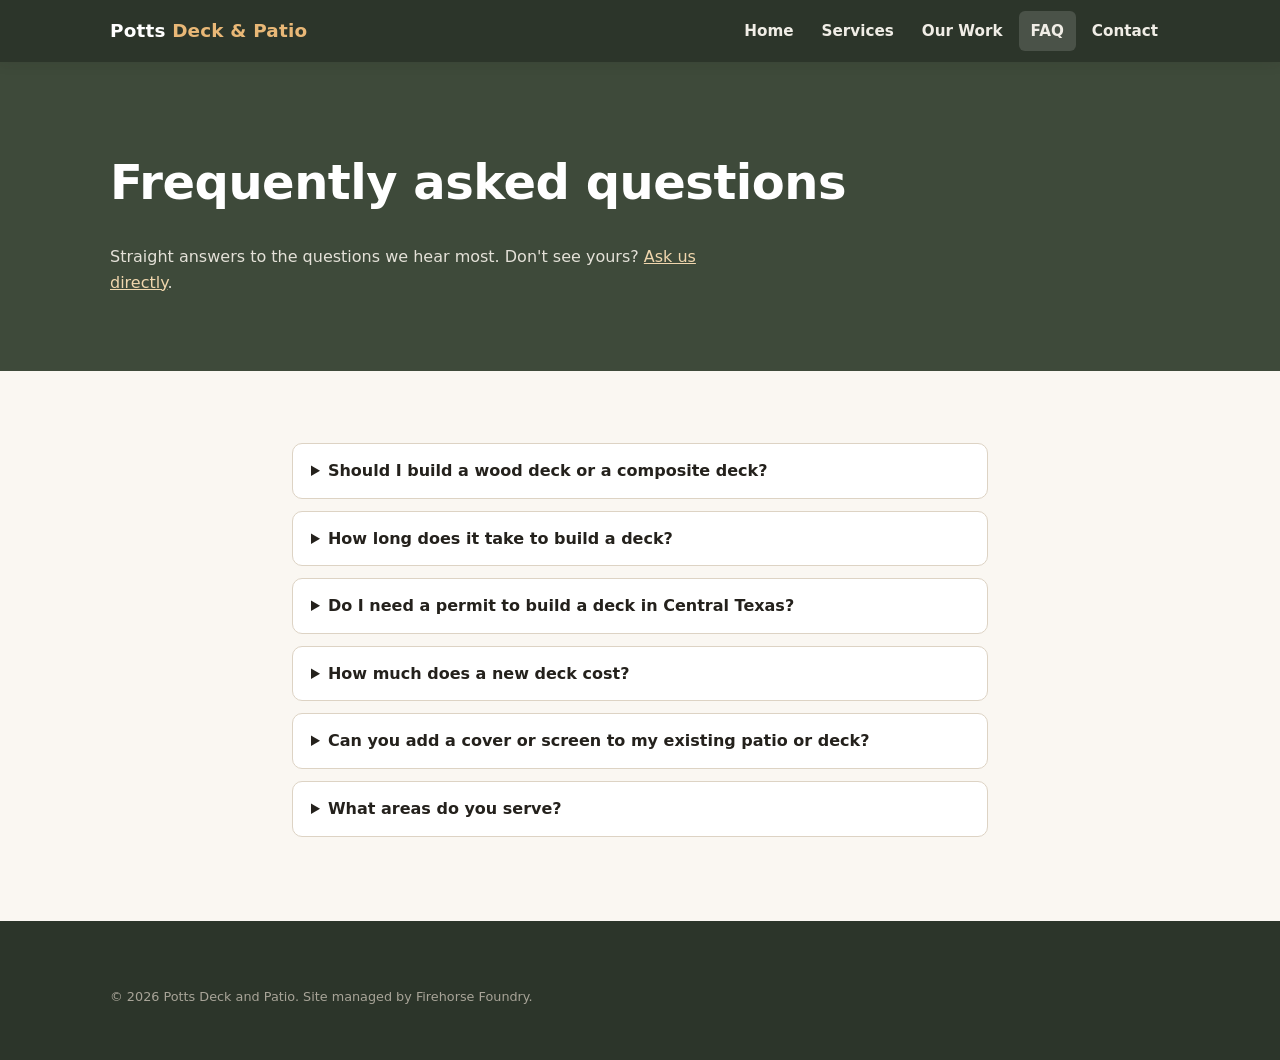
==== faq.html @ 65a0ad8f "Phase-1 site scaffold: home, portfolio, FAQ, six service pages, DAM-fed gallery Static site, no buil" ====
<!doctype html>
<html lang="en">
<head>
<meta charset="utf-8">
<meta name="viewport" content="width=device-width, initial-scale=1">
<title>Deck &amp; Patio FAQ — Potts Deck and Patio, Central Texas</title>
<meta name="description" content="Answers to common questions about building a deck, pergola, covered patio, or screened porch in Central Texas: wood vs. composite, timelines, permits, and estimates.">
<link rel="canonical" href="https://PLACEHOLDER-DOMAIN.com/faq.html">
<link rel="icon" type="image/svg+xml" href="assets/favicon.svg">
<link rel="stylesheet" href="assets/css/site.css">
<script type="application/ld+json">
{
  "@context": "https://schema.org",
  "@type": "FAQPage",
  "mainEntity": [
    {
      "@type": "Question",
      "name": "Should I build a wood deck or a composite deck?",
      "acceptedAnswer": {"@type": "Answer", "text": "Wood (pressure-treated pine or cedar) costs less up front but needs staining or sealing every few years. Composite costs more per board but is essentially maintenance-free — no staining, no splinters, and the color lasts. If you plan to stay in the home for years, composite usually wins on total cost of ownership; if up-front budget is the constraint, wood builds a great deck for less."}
    },
    {
      "@type": "Question",
      "name": "How long does it take to build a deck?",
      "acceptedAnswer": {"@type": "Answer", "text": "Most single-level decks take days, not months, once material is on site. Larger projects — multi-level decks, covered patios, screened porches — take longer. When we give you an estimate we'll give you a realistic timeline for your specific project along with it."}
    },
    {
      "@type": "Question",
      "name": "Do I need a permit to build a deck in Central Texas?",
      "acceptedAnswer": {"@type": "Answer", "text": "It depends on where you live and what you're building — cities like Belton, Temple, and Killeen each have their own rules, and height, size, and attachment to the house all matter. We'll tell you exactly what your project needs during the estimate, and we build to code either way."}
    },
    {
      "@type": "Question",
      "name": "How much does a new deck cost?",
      "acceptedAnswer": {"@type": "Answer", "text": "It depends on size, material, height, and features like railings, stairs, and covers — which is why we do free on-site estimates instead of quoting blind. You'll get a real number for your real project, not a per-square-foot guess that changes later."}
    },
    {
      "@type": "Question",
      "name": "Can you add a cover or screen to my existing patio or deck?",
      "acceptedAnswer": {"@type": "Answer", "text": "Often, yes. Existing slabs can usually take a cover or screen enclosure, and sound existing decks can take a pergola. We'll assess the structure first — and tell you honestly if it can't carry what you want to add."}
    },
    {
      "@type": "Question",
      "name": "What areas do you serve?",
      "acceptedAnswer": {"@type": "Answer", "text": "We serve the Central Texas corridor: Belton, Temple, Killeen, Salado, and surrounding communities. Nearby but not sure? Just ask."}
    }
  ]
}
</script>
</head>
<body>

<header class="site-header">
  <div class="wrap">
    <a class="brand" href="index.html">Potts <span>Deck &amp; Patio</span></a>
    <nav class="site-nav" aria-label="Main">
      <a href="index.html">Home</a>
      <a href="index.html#services">Services</a>
      <a href="portfolio.html">Our Work</a>
      <a href="faq.html" aria-current="page">FAQ</a>
      <a href="index.html#contact">Contact</a>
    </nav>
  </div>
</header>

<main>
  <div class="page-head">
    <div class="wrap">
      <h1>Frequently asked questions</h1>
      <p>Straight answers to the questions we hear most. Don't see yours? <a href="index.html#contact" style="color:#f0d6ad">Ask us directly</a>.</p>
    </div>
  </div>

  <section>
    <div class="wrap prose">
      <details>
        <summary>Should I build a wood deck or a composite deck?</summary>
        <p>Wood (pressure-treated pine or cedar) costs less up front but needs staining or sealing every few years. Composite costs more per board but is essentially maintenance-free — no staining, no splinters, and the color lasts. If you plan to stay in the home for years, composite usually wins on total cost of ownership; if up-front budget is the constraint, wood builds a great deck for less.</p>
      </details>
      <details>
        <summary>How long does it take to build a deck?</summary>
        <p>Most single-level decks take days, not months, once material is on site. Larger projects — multi-level decks, covered patios, screened porches — take longer. When we give you an estimate, we'll give you a realistic timeline for your specific project along with it.</p>
      </details>
      <details>
        <summary>Do I need a permit to build a deck in Central Texas?</summary>
        <p>It depends on where you live and what you're building — cities like Belton, Temple, and Killeen each have their own rules, and height, size, and attachment to the house all matter. We'll tell you exactly what your project needs during the estimate, and we build to code either way.</p>
      </details>
      <details>
        <summary>How much does a new deck cost?</summary>
        <p>It depends on size, material, height, and features like railings, stairs, and covers — which is why we do free on-site estimates instead of quoting blind. You'll get a real number for your real project, not a per-square-foot guess that changes later.</p>
      </details>
      <details>
        <summary>Can you add a cover or screen to my existing patio or deck?</summary>
        <p>Often, yes. Existing slabs can usually take a cover or screen enclosure, and sound existing decks can take a pergola. We'll assess the structure first — and tell you honestly if it can't carry what you want to add.</p>
      </details>
      <details>
        <summary>What areas do you serve?</summary>
        <p>We serve the Central Texas corridor: Belton, Temple, Killeen, Salado, and surrounding communities. Nearby but not sure? Just ask.</p>
      </details>
    </div>
  </section>
</main>

<footer class="site-footer">
  <div class="wrap">
    <p class="fine">© 2026 Potts Deck and Patio. Site managed by Firehorse Foundry.</p>
  </div>
</footer>

<script src="assets/js/site.js"></script>
</body>
</html>
---- assets/css/site.css ----
/* Potts Deck and Patio — site styles
   Design tokens up top; everything else consumes them. */

:root {
  --ink: #24211c;          /* near-black warm text */
  --ink-soft: #5c564c;
  --paper: #faf7f2;        /* warm off-white */
  --paper-deep: #f0e9df;
  --cedar: #a45a2a;        /* primary — cedar stain */
  --cedar-deep: #7c3f1d;
  --pine: #3e4a3a;         /* deep green-gray — headers/footer */
  --pine-deep: #2c352a;
  --sky: #e8f0ee;
  --line: #ddd3c4;
  --radius: 10px;
  --shadow: 0 2px 12px rgba(36, 33, 28, 0.10);
  --max: 1100px;
}

* { box-sizing: border-box; }
html { scroll-behavior: smooth; }
@media (prefers-reduced-motion: reduce) {
  html { scroll-behavior: auto; }
  *, *::before, *::after { animation: none !important; transition: none !important; }
}

body {
  margin: 0;
  font: 16px/1.6 system-ui, -apple-system, "Segoe UI", Roboto, sans-serif;
  color: var(--ink);
  background: var(--paper);
}

a { color: var(--cedar-deep); }
a:focus-visible, button:focus-visible {
  outline: 3px solid var(--cedar);
  outline-offset: 2px;
}
img { max-width: 100%; height: auto; display: block; }

h1, h2, h3 { line-height: 1.2; font-weight: 750; letter-spacing: -0.01em; }
h1 { font-size: clamp(1.9rem, 4.5vw, 3rem); }
h2 { font-size: clamp(1.4rem, 3vw, 2rem); }

.wrap { max-width: var(--max); margin: 0 auto; padding: 0 20px; }

/* Header / nav */
.site-header {
  background: var(--pine-deep);
  color: #fff;
  position: sticky; top: 0; z-index: 20;
  box-shadow: var(--shadow);
}
.site-header .wrap {
  display: flex; align-items: center; gap: 18px;
  min-height: 62px; flex-wrap: wrap; padding-block: 8px;
}
.brand {
  font-weight: 800; font-size: 1.15rem; color: #fff;
  text-decoration: none; letter-spacing: 0.01em;
}
.brand span { color: #e9b877; }
.site-nav { margin-left: auto; display: flex; gap: 4px; flex-wrap: wrap; }
.site-nav a {
  color: #f0ede6; text-decoration: none; padding: 8px 12px;
  border-radius: 6px; font-weight: 550; font-size: 0.95rem;
}
.site-nav a:hover, .site-nav a[aria-current="page"] { background: rgba(255,255,255,0.14); }

/* Hero */
.hero {
  /* background-image set inline on the element (relative URLs resolve
     against the page there, not this stylesheet) */
  background-color: var(--pine);
  background-size: cover;
  background-position: center;
  color: #fff;
  padding: clamp(60px, 12vw, 130px) 0;
}
.hero p { font-size: 1.15rem; max-width: 34em; }
.hero .cta-row { margin-top: 28px; }

.btn {
  display: inline-block; padding: 12px 22px; border-radius: var(--radius);
  font-weight: 700; text-decoration: none; border: 2px solid transparent;
}
.btn-primary { background: var(--cedar); color: #fff; }
.btn-primary:hover { background: var(--cedar-deep); }
.btn-ghost { border-color: #fff; color: #fff; margin-left: 10px; }
.btn-ghost:hover { background: rgba(255,255,255,0.15); }

/* Sections */
section { padding: clamp(40px, 7vw, 72px) 0; }
section.alt { background: var(--paper-deep); }
.kicker {
  text-transform: uppercase; letter-spacing: 0.12em; font-size: 0.8rem;
  font-weight: 700; color: var(--cedar-deep); margin-bottom: 6px;
}

/* Cards */
.grid { display: grid; gap: 22px; grid-template-columns: repeat(auto-fit, minmax(250px, 1fr)); }
.card {
  background: #fff; border: 1px solid var(--line); border-radius: var(--radius);
  padding: 22px; box-shadow: var(--shadow);
}
.card h3 { margin-top: 0; }
.card p { color: var(--ink-soft); margin-bottom: 0; }
.card a.more { display: inline-block; margin-top: 10px; font-weight: 650; }

/* Gallery */
.gallery { display: grid; gap: 14px; grid-template-columns: repeat(auto-fill, minmax(240px, 1fr)); }
.gallery figure {
  margin: 0; background: #fff; border: 1px solid var(--line);
  border-radius: var(--radius); overflow: hidden; box-shadow: var(--shadow);
}
.gallery img { width: 100%; aspect-ratio: 3 / 4; object-fit: cover; }
.gallery figcaption { padding: 10px 14px; font-size: 0.9rem; color: var(--ink-soft); }
.gallery-empty { color: var(--ink-soft); font-style: italic; }

/* Filter buttons (portfolio) */
.filters { display: flex; gap: 8px; flex-wrap: wrap; margin: 18px 0 26px; }
.filters button {
  border: 1px solid var(--line); background: #fff; color: var(--ink);
  padding: 7px 14px; border-radius: 999px; cursor: pointer; font: inherit; font-size: 0.9rem;
}
.filters button[aria-pressed="true"] { background: var(--pine); color: #fff; border-color: var(--pine); }

/* Footer */
.site-footer { background: var(--pine-deep); color: #d9d5cb; padding: 40px 0; font-size: 0.95rem; }
.site-footer a { color: #f0d6ad; }
.site-footer .cols { display: grid; gap: 24px; grid-template-columns: repeat(auto-fit, minmax(220px, 1fr)); }
.site-footer .fine { margin-top: 26px; font-size: 0.8rem; color: #a8a498; }

/* Page intro (inner pages) */
.page-head { background: var(--pine); color: #fff; padding: clamp(36px, 6vw, 60px) 0; }
.page-head p { max-width: 40em; color: #e4e1d8; }

.prose { max-width: 46em; }
.prose li { margin-bottom: 6px; }

.notice-draft {
  background: #fff6e5; border: 1px dashed var(--cedar); border-radius: var(--radius);
  padding: 10px 16px; font-size: 0.85rem; color: var(--ink-soft); margin: 20px 0;
}

/* FAQ */
details {
  background: #fff; border: 1px solid var(--line); border-radius: var(--radius);
  padding: 14px 18px; margin-bottom: 12px;
}
summary { font-weight: 700; cursor: pointer; }
details p { color: var(--ink-soft); }

@media (max-width: 640px) {
  .site-nav { gap: 0; }
  .site-nav a { padding: 8px 9px; font-size: 0.88rem; }
  .btn-ghost { margin-left: 0; margin-top: 10px; }
}
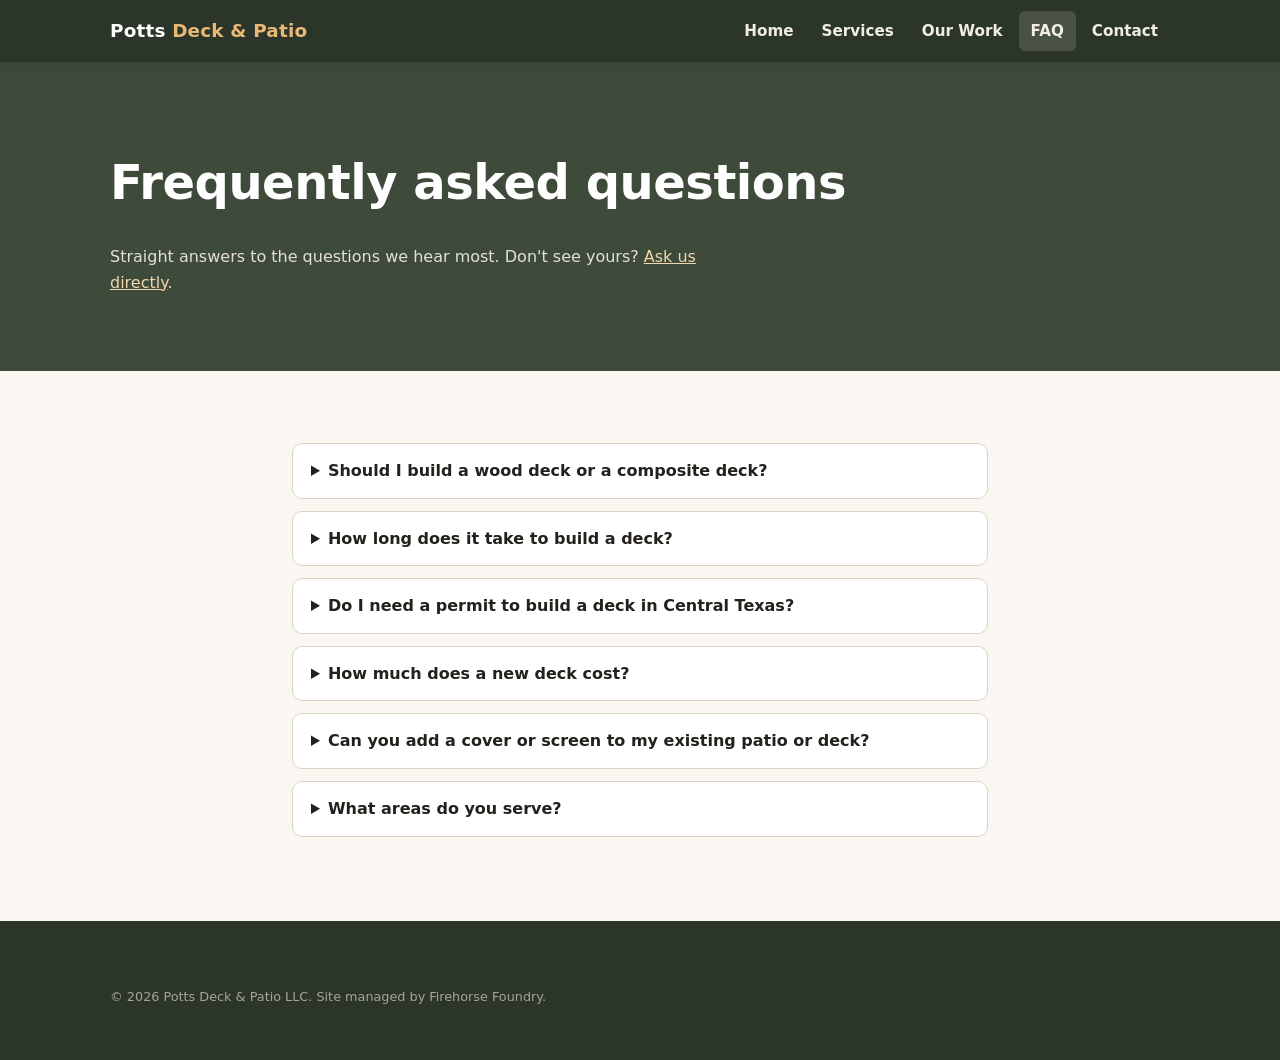
==== commit 0cabc7ad: "Wire in Google Business Profile facts: name, phone, sameAs, Temple-first NAP now matches the GBP exa" ====
--- a/faq.html
+++ b/faq.html
@@ -3,7 +3,7 @@
 <head>
 <meta charset="utf-8">
 <meta name="viewport" content="width=device-width, initial-scale=1">
-<title>Deck &amp; Patio FAQ — Potts Deck and Patio, Central Texas</title>
+<title>Deck &amp; Patio FAQ — Potts Deck &amp; Patio, Central Texas</title>
 <meta name="description" content="Answers to common questions about building a deck, pergola, covered patio, or screened porch in Central Texas: wood vs. composite, timelines, permits, and estimates.">
 <link rel="canonical" href="https://PLACEHOLDER-DOMAIN.com/faq.html">
 <link rel="icon" type="image/svg+xml" href="assets/favicon.svg">
@@ -41,7 +41,7 @@
     {
       "@type": "Question",
       "name": "What areas do you serve?",
-      "acceptedAnswer": {"@type": "Answer", "text": "We serve the Central Texas corridor: Belton, Temple, Killeen, Salado, and surrounding communities. Nearby but not sure? Just ask."}
+      "acceptedAnswer": {"@type": "Answer", "text": "We serve the Central Texas corridor: Temple, Belton, Killeen, Salado, and surrounding communities. Nearby but not sure? Just ask."}
     }
   ]
 }
@@ -94,7 +94,7 @@
       </details>
       <details>
         <summary>What areas do you serve?</summary>
-        <p>We serve the Central Texas corridor: Belton, Temple, Killeen, Salado, and surrounding communities. Nearby but not sure? Just ask.</p>
+        <p>We serve the Central Texas corridor: Temple, Belton, Killeen, Salado, and surrounding communities. Nearby but not sure? Just ask.</p>
       </details>
     </div>
   </section>
@@ -102,7 +102,7 @@
 
 <footer class="site-footer">
   <div class="wrap">
-    <p class="fine">© 2026 Potts Deck and Patio. Site managed by Firehorse Foundry.</p>
+    <p class="fine">© 2026 Potts Deck &amp; Patio LLC. Site managed by Firehorse Foundry.</p>
   </div>
 </footer>
 
--- a/assets/css/site.css
+++ b/assets/css/site.css
@@ -1,21 +1,8 @@
 /* Potts Deck and Patio — site styles
-   Design tokens up top; everything else consumes them. */
+   Tokens live in tokens.css (the design-library interface — Design seat
+   owns values there); this file consumes them and owns structure. */
 
-:root {
-  --ink: #24211c;          /* near-black warm text */
-  --ink-soft: #5c564c;
-  --paper: #faf7f2;        /* warm off-white */
-  --paper-deep: #f0e9df;
-  --cedar: #a45a2a;        /* primary — cedar stain */
-  --cedar-deep: #7c3f1d;
-  --pine: #3e4a3a;         /* deep green-gray — headers/footer */
-  --pine-deep: #2c352a;
-  --sky: #e8f0ee;
-  --line: #ddd3c4;
-  --radius: 10px;
-  --shadow: 0 2px 12px rgba(36, 33, 28, 0.10);
-  --max: 1100px;
-}
+@import url("tokens.css");
 
 * { box-sizing: border-box; }
 html { scroll-behavior: smooth; }
@@ -26,7 +13,7 @@
 
 body {
   margin: 0;
-  font: 16px/1.6 system-ui, -apple-system, "Segoe UI", Roboto, sans-serif;
+  font: 16px/1.6 var(--font-body);
   color: var(--ink);
   background: var(--paper);
 }
@@ -38,7 +25,7 @@
 }
 img { max-width: 100%; height: auto; display: block; }
 
-h1, h2, h3 { line-height: 1.2; font-weight: 750; letter-spacing: -0.01em; }
+h1, h2, h3 { font-family: var(--font-display); line-height: 1.2; font-weight: 750; letter-spacing: -0.01em; }
 h1 { font-size: clamp(1.9rem, 4.5vw, 3rem); }
 h2 { font-size: clamp(1.4rem, 3vw, 2rem); }
 
@@ -59,7 +46,7 @@
   font-weight: 800; font-size: 1.15rem; color: #fff;
   text-decoration: none; letter-spacing: 0.01em;
 }
-.brand span { color: #e9b877; }
+.brand span { color: var(--gold-soft); }
 .site-nav { margin-left: auto; display: flex; gap: 4px; flex-wrap: wrap; }
 .site-nav a {
   color: #f0ede6; text-decoration: none; padding: 8px 12px;
@@ -113,9 +100,50 @@
   margin: 0; background: #fff; border: 1px solid var(--line);
   border-radius: var(--radius); overflow: hidden; box-shadow: var(--shadow);
 }
-.gallery img { width: 100%; aspect-ratio: 3 / 4; object-fit: cover; }
+.photo-open {
+  display: block; width: 100%; padding: 0; border: 0; background: none;
+  cursor: zoom-in; position: relative; font: inherit;
+}
+.gallery img {
+  width: 100%; aspect-ratio: 3 / 4; object-fit: cover;
+  transition: transform 0.25s ease;
+}
+.photo-open:hover img { transform: scale(1.03); }
+.photo-tag {
+  position: absolute; left: 10px; bottom: 10px;
+  background: rgba(30, 36, 28, 0.82); color: var(--gold-muted);
+  font-size: 0.72rem; font-weight: 700; letter-spacing: 0.04em;
+  padding: 4px 10px; border-radius: 999px; pointer-events: none;
+}
 .gallery figcaption { padding: 10px 14px; font-size: 0.9rem; color: var(--ink-soft); }
 .gallery-empty { color: var(--ink-soft); font-style: italic; }
+
+/* Lightbox */
+.lightbox { position: fixed; inset: 0; z-index: 100; display: flex; align-items: center; justify-content: center; }
+.lightbox[hidden] { display: none; } /* display:flex above would otherwise defeat the hidden attribute */
+.lb-backdrop { position: absolute; inset: 0; background: rgba(14, 13, 11, 0.92); }
+.lb-stage {
+  position: relative; margin: 0; max-width: min(92vw, 1100px); max-height: 90vh;
+  display: flex; flex-direction: column; align-items: center;
+}
+.lb-stage img {
+  max-width: 100%; max-height: 80vh; width: auto; height: auto;
+  border-radius: var(--radius); box-shadow: 0 8px 40px rgba(0,0,0,0.6);
+}
+.lb-stage figcaption { color: #e4e1d8; padding: 12px 6px; font-size: 0.95rem; text-align: center; }
+.lb-btn {
+  position: absolute; z-index: 101; border: 0; cursor: pointer;
+  background: rgba(255,255,255,0.12); color: #fff;
+  width: 46px; height: 46px; border-radius: 50%;
+  font-size: 1.6rem; line-height: 1;
+}
+.lb-btn:hover { background: rgba(255,255,255,0.25); }
+.lb-close { top: 18px; right: 18px; }
+.lb-prev { left: 14px; top: 50%; transform: translateY(-50%); }
+.lb-next { right: 14px; top: 50%; transform: translateY(-50%); }
+@media (max-width: 640px) {
+  .lb-prev { left: 6px; } .lb-next { right: 6px; }
+}
 
 /* Filter buttons (portfolio) */
 .filters { display: flex; gap: 8px; flex-wrap: wrap; margin: 18px 0 26px; }
@@ -127,7 +155,7 @@
 
 /* Footer */
 .site-footer { background: var(--pine-deep); color: #d9d5cb; padding: 40px 0; font-size: 0.95rem; }
-.site-footer a { color: #f0d6ad; }
+.site-footer a { color: var(--gold-muted); }
 .site-footer .cols { display: grid; gap: 24px; grid-template-columns: repeat(auto-fit, minmax(220px, 1fr)); }
 .site-footer .fine { margin-top: 26px; font-size: 0.8rem; color: #a8a498; }
 
